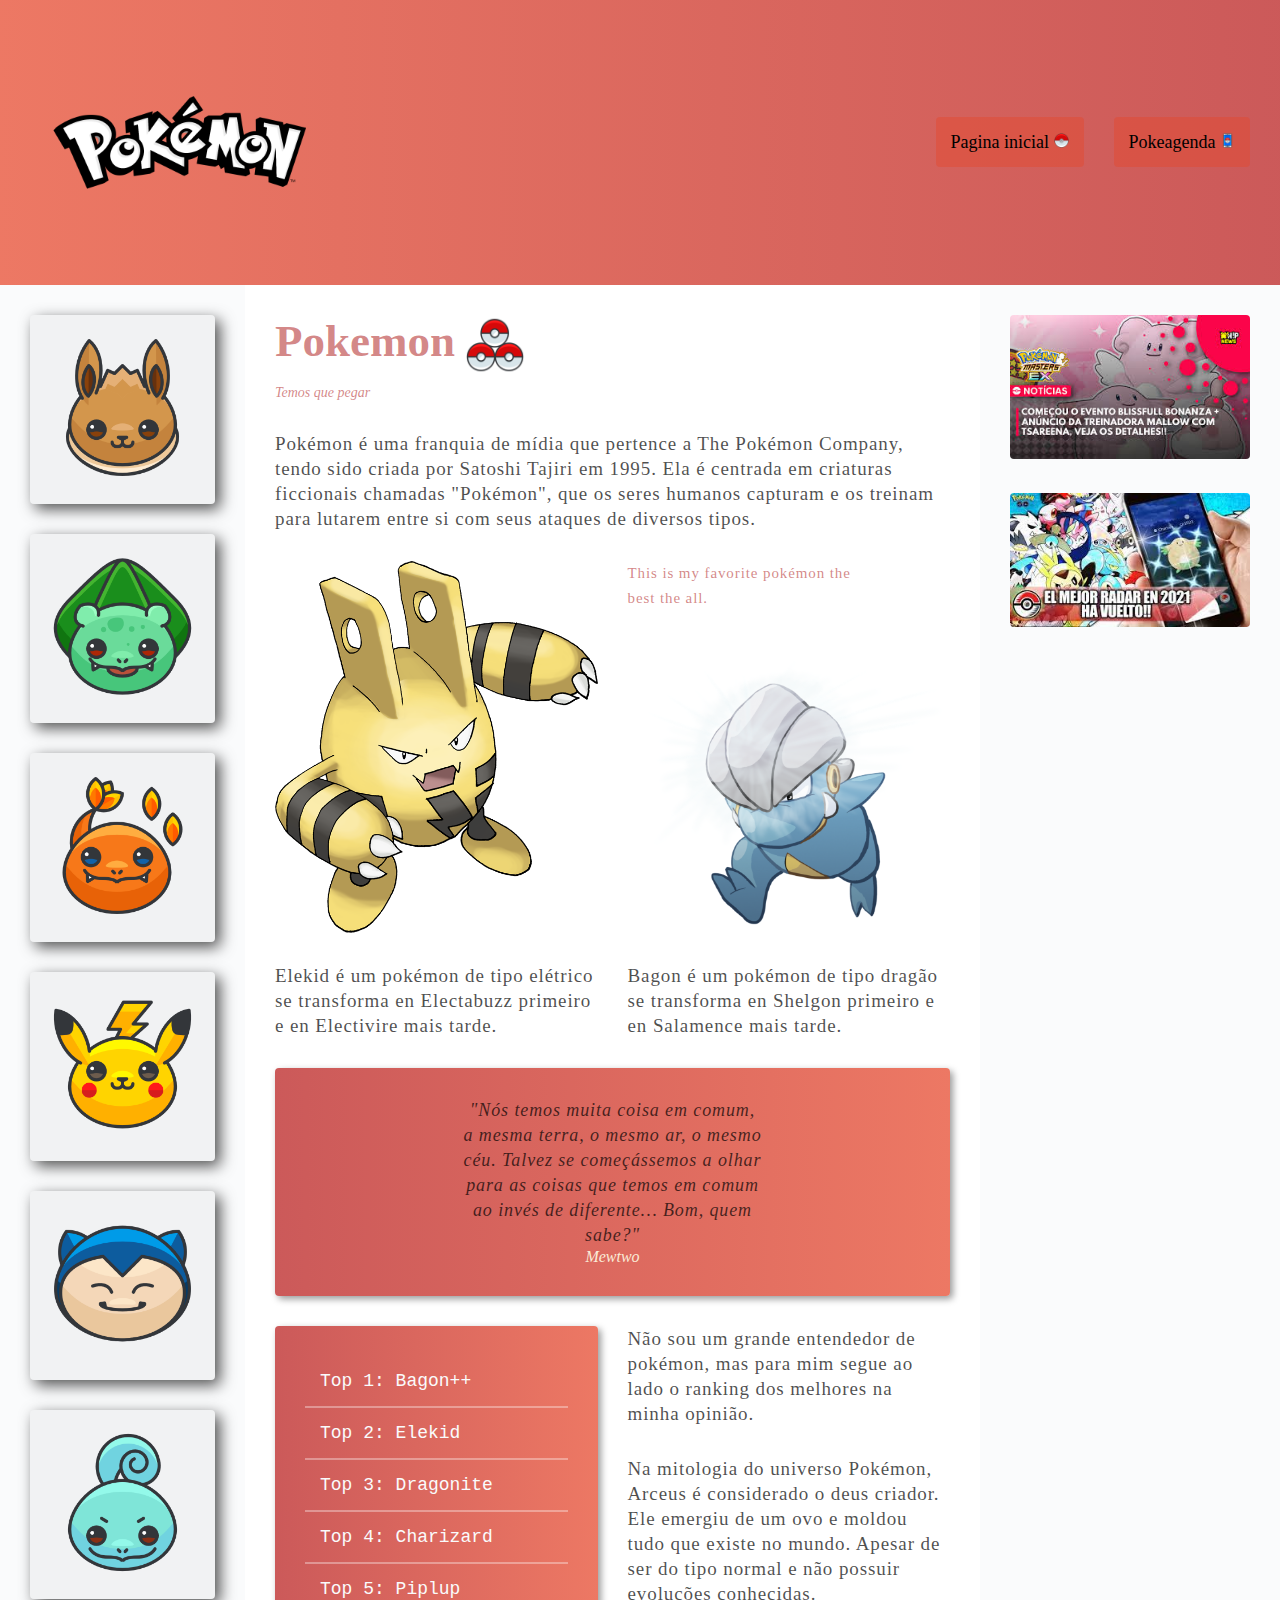
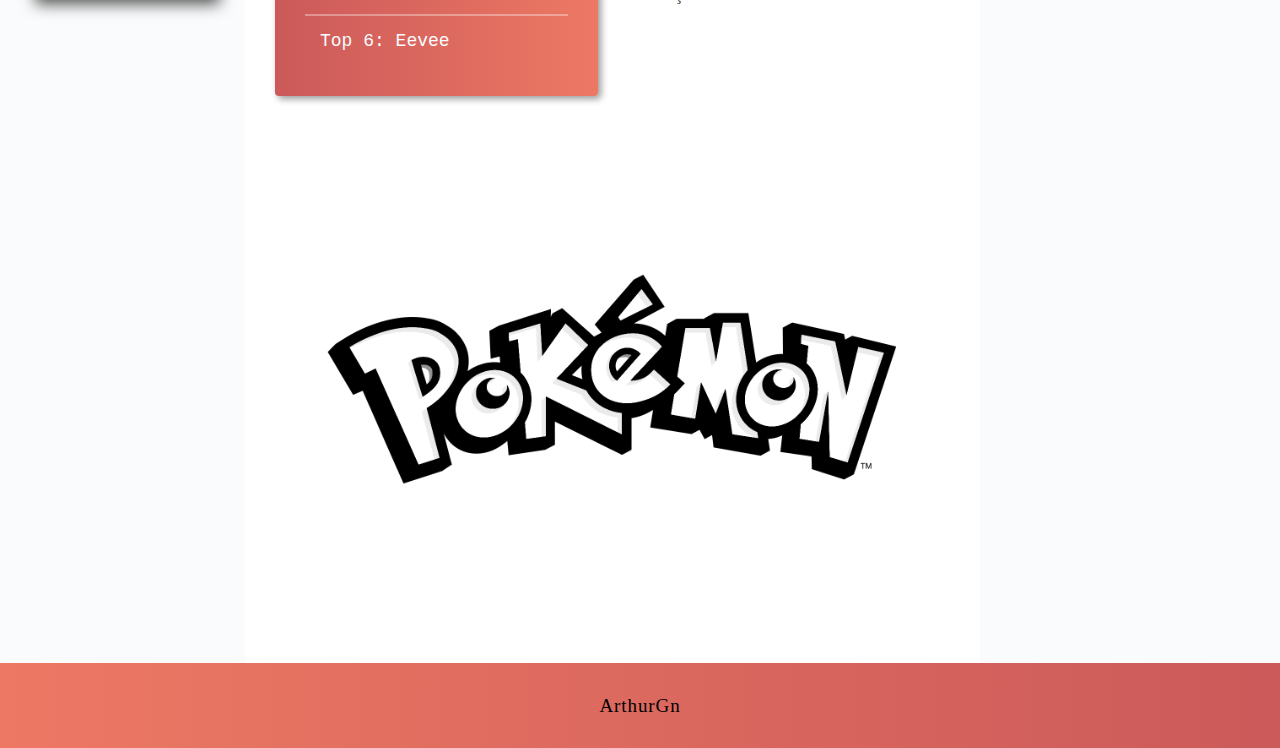
==== index.html @ 5f2079ec "Initial commit" ====
<!DOCTYPE html>
<html lang="en">

<head>
    <meta charset="UTF-8">
    <meta http-equiv="X-UA-Compatible" content="IE=edge">
    <meta name="viewport" content="width=device-width, initial-scale=1.0">
    <title>Pokémon</title>
    <link rel="icon" href="img/favicon-16x16.png">
    <link rel="stylesheet"
        href="https://fonts.googleapis.com/css2?family=Material+Symbols+Outlined:opsz,wght,FILL,GRAD@20..48,100..700,0..1,-50..200" />
    <link rel="stylesheet" href="style.css">
</head>

<body>

    <section id="container">
        <header id="header">
            <a href="#" id="logo"><img src="img/Pokémon-Logo-PNG.png" alt="logoPokemon"></a>

            <span class="material-symbols-outlined" id="icon" onclick="openMenu();">menu</span>

            <nav id="nav">
                <ul>
                    <li><a href="index.html">Pagina inicial <img src="img/Pokeball_icon-icons.com_67533.png"
                                alt="pokeball"></a></li>
                    <li><a href="pokeagenda.html">Pokeagenda <img src="img/Mobile_Phone_icon-icons.com_67541.png"
                                alt="pokeagenda"></a></li>
                </ul>
            </nav>
        </header>

        <nav id="sidenav">
            <ul>
                <li><a href="#"><img src="img/eevee_icon-icons.com_67563.png" alt="eevee"></a></li>
                <li><a href="#"><img src="img/bulbasaur_icon-icons.com_67580.png" alt="bulbasaur"></a></li>
                <li><a href="#"><img src="img/charmander_icon-icons.com_67576.png" alt="charmander"></a></li>
                <li><a href="#"><img src="img/pikachu_icon-icons.com_67535.png" alt="pikachu"></a></li>
                <li><a href="#"><img src="img/snorlax_icon-icons.com_67505.png" alt="snorlax"></a></li>
                <li><a href="#"><img src="img/squirtle_icon-icons.com_67504.png" alt="squirtle"></a></li>
            </ul>
        </nav>

        <main id="content">

            <div id="titulo">
                <h1>Pokemon</h1>
                <img id="poke" src="img/Pokeballs_icon-icons.com_67532.png" alt="treepoke">
                <span>Temos que pegar</span>
            </div>

            <p class="pontaAponta"> Pokémon é uma franquia de mídia que pertence a The Pokémon Company, tendo sido
                criada por Satoshi
                Tajiri em 1995. Ela é centrada em criaturas ficcionais chamadas "Pokémon", que os seres humanos
                capturam e os treinam para lutarem entre si com seus ataques de diversos tipos.</p>

            <img class="imagemPoke-1" src="img/Elekid-Pokemon-PNG-Picture.png" alt="imagemPoke-1">
            <p id="destaque">This is my favorite pokémon the best the all.</p>

            <img class="imagemPoke-2" src="img/Bagon-Pokemon.png" alt="imagemPoke-2">
            <p> Elekid é um pokémon de tipo elétrico se transforma en Electabuzz primeiro e en Electivire mais tarde.
            </p>

            <p>Bagon é um pokémon de tipo dragão se transforma en Shelgon primeiro e en Salamence mais tarde.</p>

            <blockquote class="pontaAponta" id="citacao">
                <p>"Nós temos muita coisa em comum, a mesma terra, o mesmo ar, o mesmo céu. Talvez se começássemos a
                    olhar para as coisas que temos em comum ao invés de diferente… Bom, quem sabe?"</p>
                <cite>Mewtwo</cite>
            </blockquote>

            <ul id="ranking">
                <li>Top 1: Bagon++</li>
                <li>Top 2: Elekid</li>
                <li>Top 3: Dragonite</li>
                <li>Top 4: Charizard</li>
                <li>Top 5: Piplup</li>
                <li>Top 6: Eevee</li>

            </ul>

            <div id="informacoes">
                <p>Não sou um grande entendedor de pokémon, mas para mim segue ao lado o ranking dos melhores na minha
                    opinião.</p>

                <p>Na mitologia do universo Pokémon, Arceus é considerado o deus criador. Ele emergiu de um ovo e moldou
                    tudo que existe no mundo. Apesar de ser do tipo normal e não possuir evoluções conhecidas.</p>
                </p>
            </div>

            <img class="pontaAponta" src="img/Pokémon-Logo-PNG.png" alt="pokemon">
        </main>

        <aside id="anuncios">
            <div class="anuncio-item">
                <img src="img/anuncio1.jfif" alt="anuncio1">
            </div>

            <div class="anuncio-item">
                <img src="img/anuncio2.jfif" alt="anuncio2">
            </div>
        </aside>

        <footer id="footer">
            <p>ArthurGn</p>
        </footer>
    </section>

    <script src="script.js"></script>
</body>

</html>
---- style.css ----
* {
  margin: 0;
  padding: 0;
  font-family: Georgia, "Times New Roman", Times, sans-serif;
}

#container {
  display: grid;
  grid-template-columns: minmax(150px, 1fr) 3fr 300px;
  grid-template-areas:
    "header header header"
    "sidenav content anuncios"
    "footer footer footer";
}

#header {
  grid-area: header;
  background: linear-gradient(
    to right,
    rgba(230, 69, 41, 0.727),
    rgba(184, 27, 27, 0.727)
  );
  padding: 30px;
  display: grid;
  grid-template-columns: 1fr auto;
  align-items: center;
}

#header nav ul {
  display: flex;
  flex-wrap: nowrap;
}

#header nav ul a {
  padding: 15px;
  color: black;
  font-size: 18px;
  background-color: rgba(230, 69, 41, 0.4);
  border-radius: 4px;
}

#header nav ul a:hover {
  background-color: rgba(180, 45, 45, 0.577);
  transition: 0.9s;
}

#icon {
  display: none;
}

#logo img {
  max-width: 300px;
  display: block;
}

img {
  width: 100%;
  border-radius: 4px;
}

#poke {
  max-width: 60px;
}

header nav ul li a img {
  width: 15px;
}

li {
  list-style: none;
}

li a {
  text-decoration: none;
}

p {
  font-size: 19px;
  line-height: 25px;
  letter-spacing: 0.9px;
  color: rgb(0, 0, 0, 0.7);
}

.material-symbols-outlined {
  display: block;
  text-align: center;
  padding: 10px;
  cursor: pointer;
}

.material-symbols-outlined:hover {
  color: #fafbfc;
}

#header li + li {
  margin-left: 30px;
}

#sidenav {
  grid-area: sidenav;
  background-color: #fafbfc;
  padding: 30px;
}

#sidenav li a {
  border-radius: 4px;
  display: block;
  min-width: 60px;
  max-width: 150px;
  margin: 0px auto 30px auto;
  background-color: rgba(167, 167, 167, 0.097);
  padding: 20px;
  box-shadow: 5px 5px 15px 0px rgba(0, 0, 0, 0.686);
}

#sidenav li a:hover {
  box-shadow: 3px 3px 7px 0px rgba(0, 0, 0, 0.686);
  transition: 0.1s ease-in-out;
}

#content {
  grid-area: content;
  max-width: 900px;
  padding: 30px;
  margin: 0 auto;
  display: grid;
  gap: 30px;
  grid-template-columns: 1fr 1fr;
}

.pontaAponta {
  grid-column: 1 / -1;
}

.imagemPoke-1 {
  grid-row: span 2;
  align-self: end;
}

.imagemPoke-2 {
  align-self: end;
}

#destaque {
  font-size: 15px;
  color: rgba(180, 45, 45, 0.577);
  max-width: 250px;
}

#titulo {
  color: rgba(180, 45, 45, 0.577);
  display: grid;
  grid-template-columns: repeat(2, 1fr);
  gap: 10px;
}

#titulo h1 {
  font-size: 45px;
  font-weight: 700;
}

#titulo span {
  font-size: 14px;
  font-style: italic;
}

#informacoes p + p {
  margin-top: 30px;
}

#anuncios {
  grid-area: anuncios;
  background-color: #fafbfc;
  display: grid;
  align-content: start;
  padding: 30px;
  gap: 30px;
  grid-template-columns: repeat(auto-fit, minmax(150px, 1fr));
}

#citacao,
#ranking {
  padding: 30px;
  border-radius: 4px;
  box-shadow: 3px 3px 7px 0px rgba(0, 0, 0, 0.4);
  background: linear-gradient(
    to right,
    rgba(184, 27, 27, 0.727),
    rgba(230, 69, 41, 0.727)
  );
  align-self: start;
}

#citacao p {
  font-style: italic;
  text-align: center;
  font-size: 18px;
  max-width: 300px;
  margin: 0 auto;
}

#citacao cite {
  text-align: center;
  color: antiquewhite;
  display: block;
}

#ranking li {
  color: #fafbfc;
  font-family: "Courier New", Courier, monospace;
  font-size: 18px;
  padding: 15px;
}

#ranking li + li {
  border-top: 2px solid rgba(255, 255, 255, 0.348);
}

#footer {
  grid-area: footer;
  background: linear-gradient(
    to right,
    rgba(230, 69, 41, 0.727),
    rgba(184, 27, 27, 0.727)
  );
}

#footer p {
  color: black;
  text-align: center;
  padding: 30px;
}

@media (max-width: 1200px) {
  #container {
    grid-template-areas:
      "header header header"
      "sidenav content content"
      "sidenav anuncios anuncios"
      "footer footer footer";
  }
}

@media (max-width: 970px) {
  #container {
    grid-template-columns: 100%;
    grid-template-areas:
      "header"
      "sidenav"
      "content"
      "anuncios"
      "footer";
  }
  #header {
    grid-auto-columns: auto;
  }

  @keyframes arrow {
    from {
      transform: translateX(-20px);
    }
  }
  #sidenav::after {
    content: "→";
    position: absolute;
    top: 5px;
    right: 30px;
    color: rgba(0, 0, 0, 0.3);
    animation: arrow 0.8s ease-in 0s infinite alternate;
  }

  #sidenav {
    position: relative;
  }

  #sidenav ul {
    display: flex;
    gap: 30px;
    padding: 0 30px;
    overflow: auto;
    -webkit-overflow-scrolling: touch;
    -ms-overflow-style: -ms-autohiding-scrollbar;
  }
}

@media (max-width: 715px) {
  #header {
    grid-template-columns: auto;
  }

  #logo img {
    margin: auto;
  }

  #nav {
    display: none;
    margin: auto;
  }

  #icon {
    display: block;
  }

  #header nav ul {
    display: block;
  }

  #header nav ul li {
    padding: 20px;
    margin: 20px auto;
    text-align: center;
  }

  #header nav ul li a {
    font-size: 17px;
  }
}

@media (max-width: 670px) {
  #content {
    grid-template-columns: auto;
  }
  .imagem-1,
  .imagem-2 {
    margin: auto;
  }

  #header nav ul a {
    margin: 0;
  }
}
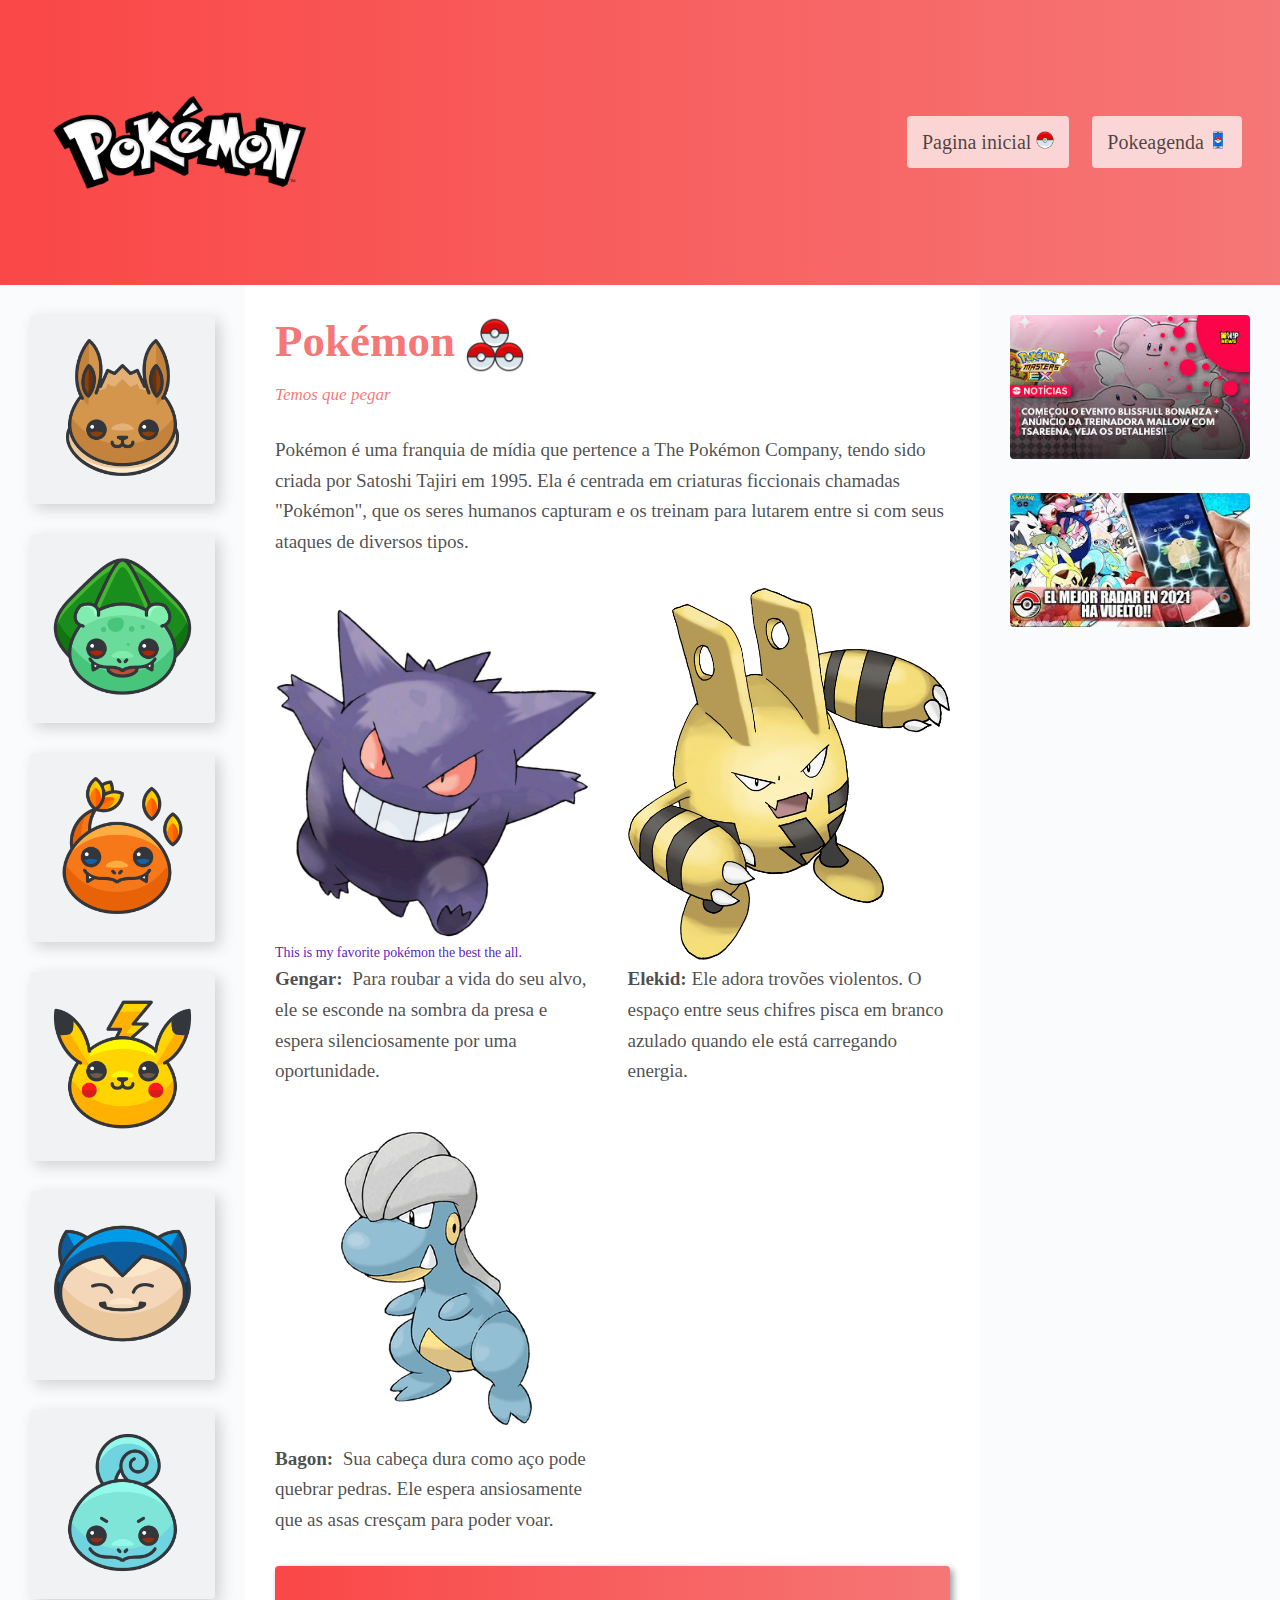
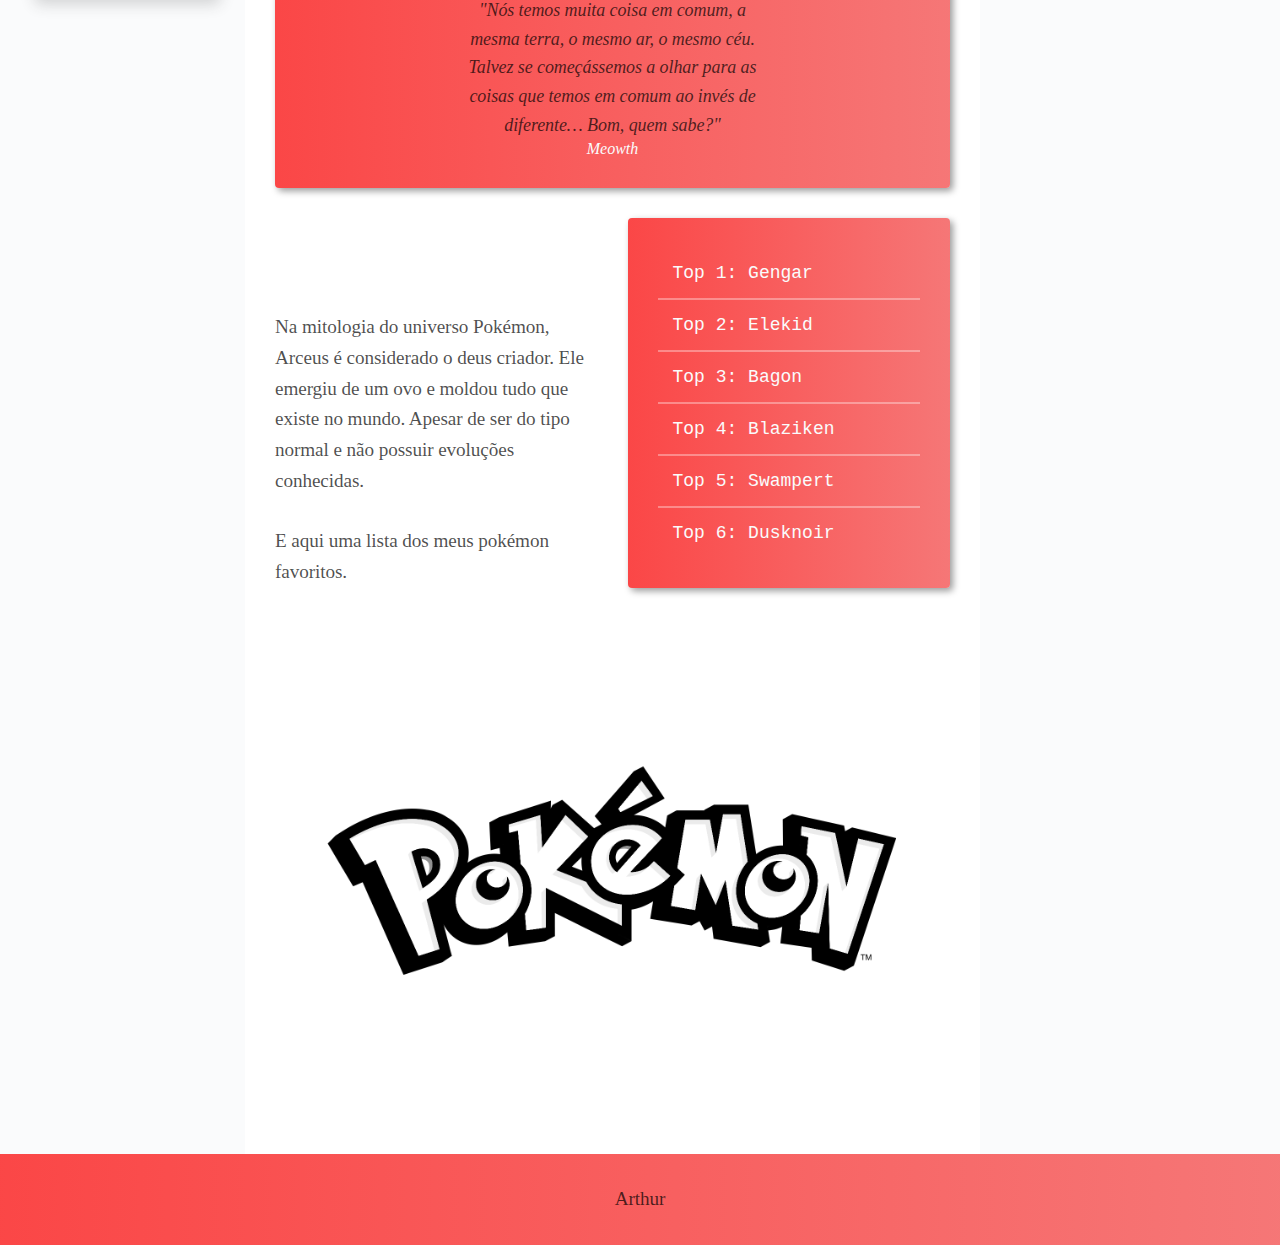
==== commit 1545e183: "removendo a pasta html e deixando os arquivos .html na pagina principal." ====
--- a/index.html
+++ b/index.html
@@ -1,30 +1,30 @@
 <!DOCTYPE html>
-<html lang="en">
+<html lang="pt-br">
 
 <head>
     <meta charset="UTF-8">
     <meta http-equiv="X-UA-Compatible" content="IE=edge">
     <meta name="viewport" content="width=device-width, initial-scale=1.0">
     <title>Pokémon</title>
-    <link rel="icon" href="img/favicon-16x16.png">
+
+    <link rel="icon" href="../img/favicon-16x16.png">
     <link rel="stylesheet"
         href="https://fonts.googleapis.com/css2?family=Material+Symbols+Outlined:opsz,wght,FILL,GRAD@20..48,100..700,0..1,-50..200" />
-    <link rel="stylesheet" href="style.css">
+    <link rel="stylesheet" href="../styles/style.css">
 </head>
 
 <body>
 
     <section id="container">
         <header id="header">
-            <a href="#" id="logo"><img src="img/Pokémon-Logo-PNG.png" alt="logoPokemon"></a>
-
+            <a href="#" id="logo"><img src="../img/Pokémon-Logo-PNG.png" alt="logoPokemon"></a>
             <span class="material-symbols-outlined" id="icon" onclick="openMenu();">menu</span>
 
             <nav id="nav">
                 <ul>
-                    <li><a href="index.html">Pagina inicial <img src="img/Pokeball_icon-icons.com_67533.png"
+                    <li><a href="../html/index.html">Pagina inicial <img src="../img/Pokeball_icon-icons.com_67533.png"
                                 alt="pokeball"></a></li>
-                    <li><a href="pokeagenda.html">Pokeagenda <img src="img/Mobile_Phone_icon-icons.com_67541.png"
+                    <li><a href="pokeagenda.html">Pokeagenda <img src="../img/Mobile_Phone_icon-icons.com_67541.png"
                                 alt="pokeagenda"></a></li>
                 </ul>
             </nav>
@@ -32,20 +32,20 @@
 
         <nav id="sidenav">
             <ul>
-                <li><a href="#"><img src="img/eevee_icon-icons.com_67563.png" alt="eevee"></a></li>
-                <li><a href="#"><img src="img/bulbasaur_icon-icons.com_67580.png" alt="bulbasaur"></a></li>
-                <li><a href="#"><img src="img/charmander_icon-icons.com_67576.png" alt="charmander"></a></li>
-                <li><a href="#"><img src="img/pikachu_icon-icons.com_67535.png" alt="pikachu"></a></li>
-                <li><a href="#"><img src="img/snorlax_icon-icons.com_67505.png" alt="snorlax"></a></li>
-                <li><a href="#"><img src="img/squirtle_icon-icons.com_67504.png" alt="squirtle"></a></li>
+                <li><a href="#"><img src="../img/eevee_icon-icons.com_67563.png" alt="eevee"></a></li>
+                <li><a href="#"><img src="../img/bulbasaur_icon-icons.com_67580.png" alt="bulbasaur"></a></li>
+                <li><a href="#"><img src="../img/charmander_icon-icons.com_67576.png" alt="charmander"></a></li>
+                <li><a href="#"><img src="../img/pikachu_icon-icons.com_67535.png" alt="pikachu"></a></li>
+                <li><a href="#"><img src="../img/snorlax_icon-icons.com_67505.png" alt="snorlax"></a></li>
+                <li><a href="#"><img src="../img/squirtle_icon-icons.com_67504.png" alt="squirtle"></a></li>
             </ul>
         </nav>
 
         <main id="content">
 
             <div id="titulo">
-                <h1>Pokemon</h1>
-                <img id="poke" src="img/Pokeballs_icon-icons.com_67532.png" alt="treepoke">
+                <h1>Pokémon</h1>
+                <img id="poke" src="../img/Pokeballs_icon-icons.com_67532.png" alt="treepoke">
                 <span>Temos que pegar</span>
             </div>
 
@@ -54,59 +54,75 @@
                 Tajiri em 1995. Ela é centrada em criaturas ficcionais chamadas "Pokémon", que os seres humanos
                 capturam e os treinam para lutarem entre si com seus ataques de diversos tipos.</p>
 
-            <img class="imagemPoke-1" src="img/Elekid-Pokemon-PNG-Picture.png" alt="imagemPoke-1">
-            <p id="destaque">This is my favorite pokémon the best the all.</p>
 
-            <img class="imagemPoke-2" src="img/Bagon-Pokemon.png" alt="imagemPoke-2">
-            <p> Elekid é um pokémon de tipo elétrico se transforma en Electabuzz primeiro e en Electivire mais tarde.
-            </p>
+            <div>
+                <img class="imagemPoke-1 imgpoke" src="../img/gengar.jpg" alt="imagemPoke-1">
+                <p id="destaque">This is my favorite pokémon the best the all.</p>
+                <p><b>Gengar:</b> Para roubar a vida do seu alvo, ele se esconde na sombra da presa e espera
+                    silenciosamente por uma oportunidade.</p>
 
-            <p>Bagon é um pokémon de tipo dragão se transforma en Shelgon primeiro e en Salamence mais tarde.</p>
+            </div>
+
+
+            <div>
+                <img class="imagemPoke-2 imgpoke" src="../img/Elekid-Pokemon-PNG-Picture.png" alt="imagemPoke-2">
+                <p class="alinhar"><b>Elekid:</b>Ele adora trovões violentos. O espaço entre seus chifres pisca em
+                    branco azulado quando ele está carregando energia.</p>
+
+            </div>
+
+            <div>
+                <img class="imagemPoke-3 imgpoke" src="../img/bagon.png" alt="imagemPoke-3">
+                <p class="alinhar"><b>Bagon:</b> Sua cabeça dura como aço pode quebrar pedras. Ele espera ansiosamente
+                    que as asas cresçam para poder voar.</p>
+
+            </div>
+
+
 
             <blockquote class="pontaAponta" id="citacao">
                 <p>"Nós temos muita coisa em comum, a mesma terra, o mesmo ar, o mesmo céu. Talvez se começássemos a
                     olhar para as coisas que temos em comum ao invés de diferente… Bom, quem sabe?"</p>
-                <cite>Mewtwo</cite>
+                <cite>Meowth</cite>
             </blockquote>
 
+            <div id="informacoes">
+                <p>Na mitologia do universo Pokémon, Arceus é considerado o deus criador. Ele emergiu de um ovo e moldou
+                    tudo que existe no mundo. Apesar de ser do tipo normal e não possuir evoluções conhecidas.</p>
+                </p>
+                <p>E aqui uma lista dos meus pokémon favoritos.</p>
+
+            </div>
             <ul id="ranking">
-                <li>Top 1: Bagon++</li>
+                <li>Top 1: Gengar</li>
                 <li>Top 2: Elekid</li>
-                <li>Top 3: Dragonite</li>
-                <li>Top 4: Charizard</li>
-                <li>Top 5: Piplup</li>
-                <li>Top 6: Eevee</li>
+                <li>Top 3: Bagon</li>
+                <li>Top 4: Blaziken</li>
+                <li>Top 5: Swampert</li>
+                <li>Top 6: Dusknoir</li>
 
             </ul>
 
-            <div id="informacoes">
-                <p>Não sou um grande entendedor de pokémon, mas para mim segue ao lado o ranking dos melhores na minha
-                    opinião.</p>
 
-                <p>Na mitologia do universo Pokémon, Arceus é considerado o deus criador. Ele emergiu de um ovo e moldou
-                    tudo que existe no mundo. Apesar de ser do tipo normal e não possuir evoluções conhecidas.</p>
-                </p>
-            </div>
-
-            <img class="pontaAponta" src="img/Pokémon-Logo-PNG.png" alt="pokemon">
+            <img class="pontaAponta" src="../img/Pokémon-Logo-PNG.png" alt="pokemon">
         </main>
 
         <aside id="anuncios">
             <div class="anuncio-item">
-                <img src="img/anuncio1.jfif" alt="anuncio1">
+                <img src="../img/anuncio1.jfif" alt="anuncio1">
             </div>
 
             <div class="anuncio-item">
-                <img src="img/anuncio2.jfif" alt="anuncio2">
+                <img src="../img/anuncio2.jfif" alt="anuncio2">
             </div>
         </aside>
 
         <footer id="footer">
-            <p>ArthurGn</p>
+            <p> Arthur </p>
         </footer>
     </section>
 
-    <script src="script.js"></script>
+    <script src="../js/script.js"></script>
 </body>
 
 </html>--- a/styles/style.css
+++ b/styles/style.css
@@ -0,0 +1,326 @@
+* {
+    margin: 0;
+    padding: 0;
+    font-family: "Volkorn" Georgia, "Times New Roman", Times, sans-serif;
+}
+
+#container {
+    display: grid;
+    grid-template-columns: minmax(150px, 1fr) 3fr 300px;
+    grid-template-areas:
+        "header header header"
+        "sidenav content anuncios"
+        "footer footer footer";
+}
+
+#header {
+    grid-area: header;
+    background: linear-gradient(
+        to right,
+        rgba(249, 1, 1, 0.727),
+        rgba(242, 67, 67, 0.727)
+    );
+    padding: 30px;
+    display: grid;
+    grid-template-columns: 1fr auto;
+    align-items: center;
+}
+
+#header ul li {
+    padding: 8px;
+}
+
+#header nav ul {
+    display: flex;
+    flex-wrap: wrap;
+}
+
+#header li + li {
+    margin-left: 7px;
+}
+
+#header nav ul a {
+    padding: 15px;
+    color: rgb(0, 0, 0, 0.7);
+    font-size: 20px;
+    background-color: rgba(252, 252, 252, 0.727);
+    border-radius: 4px;
+    transition: 0.2s;
+}
+
+#header nav ul a:hover {
+    background-color: rgba(242, 67, 67, 0.727);
+}
+
+#icon {
+    display: none;
+}
+
+#logo img {
+    max-width: 300px;
+    display: block;
+}
+
+img {
+    width: 100%;
+    border-radius: 4px;
+}
+
+#poke {
+    max-width: 60px;
+}
+
+#header nav ul li a img {
+    width: 18px;
+}
+
+li {
+    list-style: none;
+}
+
+li a {
+    text-decoration: none;
+}
+
+p {
+    font-size: 1.2em;
+    line-height: 1.6em;
+    letter-spacing: -0.005em;
+    color: rgb(0, 0, 0, 0.7);
+}
+
+.material-symbols-outlined {
+    display: block;
+    text-align: center;
+    padding: 10px;
+    cursor: pointer;
+}
+
+.material-symbols-outlined:hover {
+    color: #fafbfc;
+}
+
+#sidenav {
+    grid-area: sidenav;
+    background-color: #fafbfc;
+    padding: 30px;
+}
+
+#sidenav li a {
+    border-radius: 4px;
+    display: block;
+    min-width: 60px;
+    max-width: 150px;
+    margin: 0px auto 30px auto;
+    background-color: rgba(167, 167, 167, 0.097);
+    padding: 20px;
+    box-shadow: 5px 5px 15px 0px rgba(44, 44, 44, 0.2);
+    transition: 0.1s ease-in-out;
+}
+
+#sidenav li a:hover {
+    box-shadow: 3px 3px 7px 0px rgba(44, 44, 44, 0.4);
+}
+
+#content {
+    grid-area: content;
+    max-width: 900px;
+    padding: 30px;
+    margin: 0 auto;
+    display: grid;
+    align-items: end;
+    gap: 30px;
+    grid-template-columns: 1fr 1fr;
+}
+
+b {
+    color: rgb(0, 0, 0, 0.7);
+    margin-right: 5px;
+}
+
+.pontaAponta {
+    grid-column: 1 / -1;
+}
+
+#destaque {
+    font-size: 0.875em;
+    color: rgba(85, 11, 182, 0.951);
+    max-width: 250px;
+}
+
+#titulo {
+    color: rgba(242, 67, 67, 0.727);
+    display: grid;
+    grid-template-columns: repeat(2, 1fr);
+    gap: 10px;
+}
+
+#titulo h1 {
+    font-size: 45px;
+    font-weight: 700;
+}
+
+#titulo span {
+    font-size: 17px;
+    font-style: italic;
+}
+
+#informacoes p + p {
+    margin-top: 30px;
+}
+
+#anuncios {
+    grid-area: anuncios;
+    background-color: #fafbfc;
+    display: grid;
+    align-content: start;
+    padding: 30px;
+    gap: 30px;
+    grid-template-columns: repeat(auto-fit, minmax(150px, 1fr));
+}
+
+#citacao,
+#ranking {
+    padding: 30px;
+    border-radius: 4px;
+    box-shadow: 3px 3px 7px 0px rgba(0, 0, 0, 0.4);
+    background: linear-gradient(
+        to right,
+        rgba(249, 1, 1, 0.727),
+        rgba(242, 67, 67, 0.727)
+    );
+    align-self: start;
+}
+
+#citacao p {
+    font-style: italic;
+    text-align: center;
+    font-size: 18px;
+    max-width: 300px;
+    margin: 0 auto;
+}
+
+#citacao cite {
+    text-align: center;
+    color: #fafbfc;
+    display: block;
+}
+
+#ranking li {
+    color: #fafbfc;
+    font-family: "Courier New", Courier, monospace;
+    font-size: 18px;
+    padding: 15px;
+}
+
+#ranking li + li {
+    border-top: 2px solid rgba(255, 255, 255, 0.348);
+}
+
+#footer {
+    grid-area: footer;
+    background: linear-gradient(
+        to right,
+        rgba(249, 1, 1, 0.727),
+        rgba(242, 67, 67, 0.727)
+    );
+}
+
+#footer p {
+    color: rgb(0, 0, 0, 0.7);
+    text-align: center;
+    padding: 30px;
+}
+
+@media (max-width: 1200px) {
+    #container {
+        grid-template-areas:
+            "header header header"
+            "sidenav content content"
+            "sidenav anuncios anuncios"
+            "footer footer footer";
+    }
+}
+
+@media (max-width: 970px) {
+    #container {
+        grid-template-columns: 100%;
+        grid-template-areas:
+            "header"
+            "sidenav"
+            "content"
+            "anuncios"
+            "footer";
+    }
+
+    #header {
+        grid-auto-columns: auto;
+    }
+
+    @keyframes arrow {
+        from {
+            transform: translateX(-20px);
+        }
+    }
+
+    #sidenav::after {
+        content: "→";
+        position: absolute;
+        top: 5px;
+        right: 30px;
+        color: rgba(0, 0, 0, 0.3);
+        animation: arrow 0.8s ease-in 0s infinite alternate;
+    }
+
+    #sidenav {
+        position: relative;
+    }
+
+    #sidenav ul {
+        display: flex;
+        gap: 30px;
+        padding: 0 30px;
+        overflow-x: auto;
+        -webkit-overflow-scrolling: touch;
+        -ms-overflow-style: -ms-autohiding-scrollbar;
+    }
+}
+
+@media (max-width: 715px) {
+    #header {
+        grid-template-columns: auto;
+    }
+
+    #logo img {
+        margin: auto;
+    }
+
+    #nav {
+        display: none;
+        margin: auto;
+    }
+
+    #icon {
+        display: block;
+    }
+
+    #header nav ul {
+        display: block;
+    }
+
+    #header nav ul li {
+        padding: 20px;
+        margin: 20px auto;
+        text-align: center;
+    }
+}
+
+@media (max-width: 670px) {
+    #content {
+        grid-template-columns: auto;
+    }
+
+    #header nav ul a {
+        margin: 0;
+    }
+}
